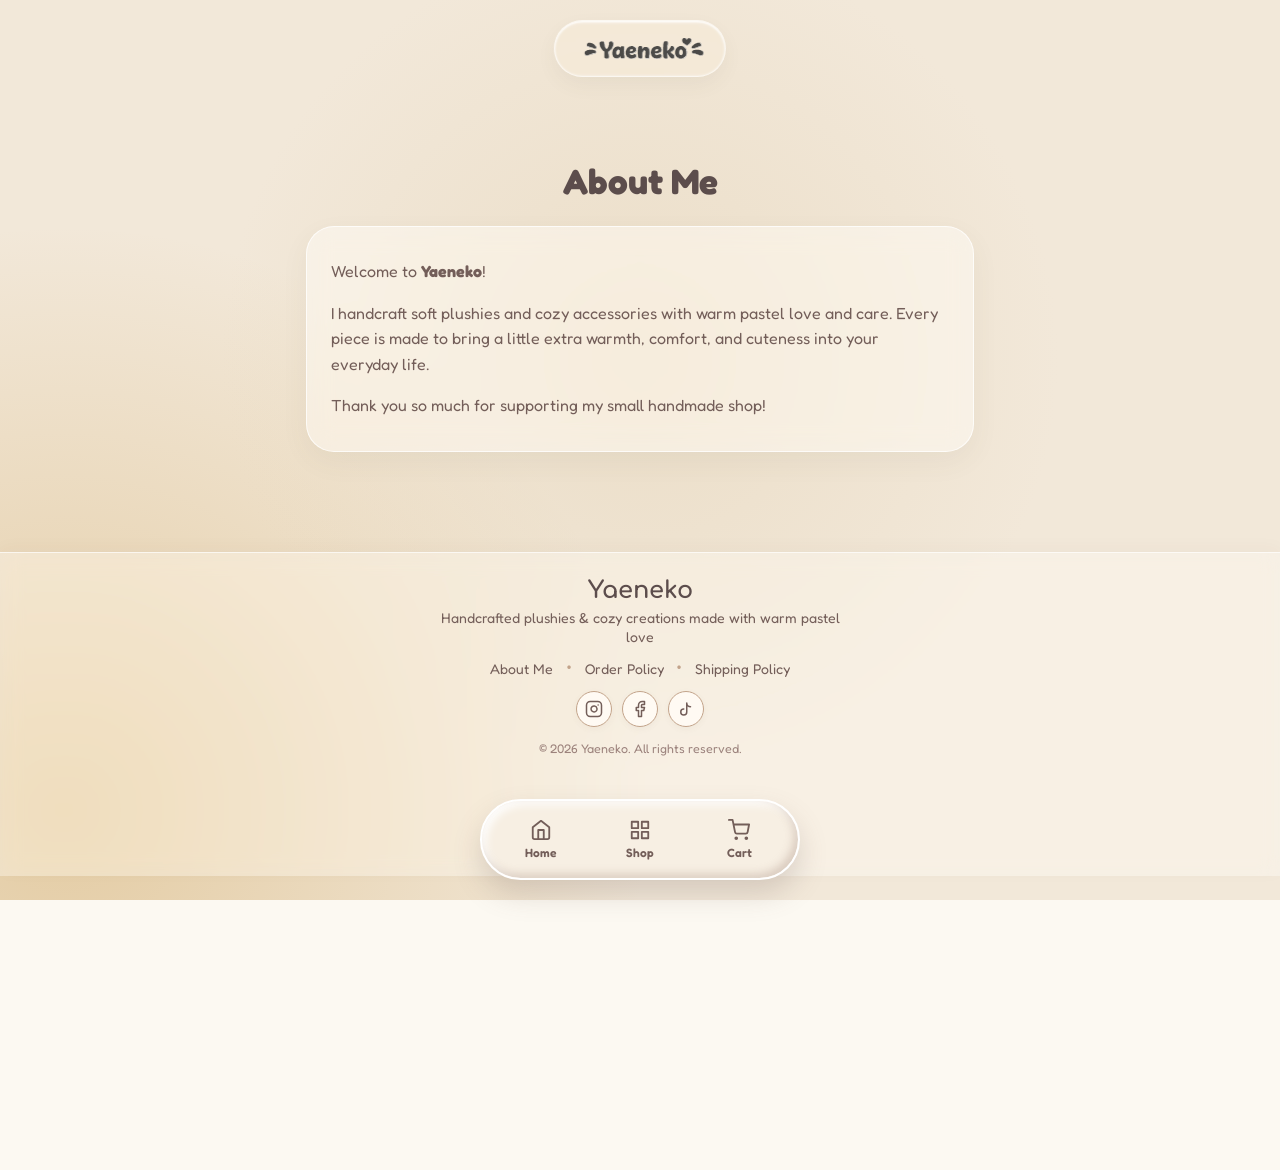
==== about.html @ db69a59c "Add files via upload" ====
<!DOCTYPE html>
<html lang="en">
<head>
    <meta charset="UTF-8">
    <meta name="viewport" content="width=device-width, initial-scale=1.0">
    <title>About Me — Yaeneko</title>

    <link rel="preconnect" href="https://fonts.googleapis.com">
    <link rel="preconnect" href="https://fonts.gstatic.com" crossorigin>
    <link href="https://fonts.googleapis.com/css2?family=Comfortaa:wght@300..700&family=Fredoka:wght@400;600;700&display=swap" rel="stylesheet">
    
    <link rel="stylesheet" href="style.css">
    <script src="script.js" defer></script>

    <style>
        .page-container {
            max-width: 700px;
            margin: 80px auto 0 auto;
            padding: 20px 16px 60px 16px;
        }

        .page-title {
            font-family: 'Fredoka', 'Comfortaa', cursive, sans-serif;
            font-size: 2.2rem;
            color: #5c4d4c;
            text-align: center;
            margin-bottom: 24px;
        }

        .page-card {
            background: rgba(255, 255, 255, 0.45);
            backdrop-filter: blur(12px) saturate(130%);
            -webkit-backdrop-filter: blur(12px) saturate(130%);
            border: 1.5px solid rgba(255, 255, 255, 0.75);
            border-radius: 28px;
            padding: 32px 24px;
            box-shadow: 0 10px 28px rgba(92, 77, 76, 0.06);
            line-height: 1.6;
        }

        .page-card p {
            font-family: 'Fredoka', cursive, sans-serif;
            font-size: 1rem;
            color: #735e59;
            margin-bottom: 16px;
        }

        .page-card p:last-child {
            margin-bottom: 0;
        }
    </style>
</head>
<body>

    <div class="page-bg"></div>

<header class="shop-header">
    <a href="index.html" class="logo-link">
        <img src="name.svg" alt="Yaeneko Logo" class="logo-img">
    </a>
</header>
    <main class="page-container">
        <h1 class="page-title">About Me </h1>
        <div class="page-card">
            <p>Welcome to <strong>Yaeneko</strong>!</p>
            <p>I handcraft soft plushies and cozy accessories with warm pastel love and care. Every piece is made to bring a little extra warmth, comfort, and cuteness into your everyday life.</p>
            <p>Thank you so much for supporting my small handmade shop!</p>
        </div>
    </main>

    <footer class="site-footer">
        <div class="footer-content">
            <h2 class="footer-logo">Yaeneko</h2>
            <p class="footer-bio">Handcrafted plushies & cozy creations made with warm pastel love </p>
            <nav class="footer-links-row" aria-label="Footer Navigation">
                <a href="about.html" class="footer-link">About Me</a>
                <span class="footer-dot">•</span>
                <a href="policies.html#order-policy" class="footer-link">Order Policy</a>
                <span class="footer-dot">•</span>
                <a href="policies.html#shipping-policy" class="footer-link">Shipping Policy</a>
            </nav>
            <div class="footer-socials-row">
                <a href="https://www.instagram.com/yaeneko.bd?utm_source=ig_web_button_share_sheet&igsh=ZDNlZDc0MzIxNw==" target="_blank" rel="noopener noreferrer" class="social-btn" aria-label="Instagram">
                    <svg width="18" height="18" viewBox="0 0 24 24" fill="none" stroke="currentColor" stroke-width="2" stroke-linecap="round" stroke-linejoin="round"><rect x="2" y="2" width="20" height="20" rx="5" ry="5"></rect><path d="M16 11.37A4 4 0 1 1 12.63 8 4 4 0 0 1 16 11.37z"></path><line x1="17.5" y1="6.5" x2="17.51" y2="6.5"></line></svg>
                </a>
                <a href="https://www.facebook.com/people/Yaenekobd/61579429420812/" target="_blank" rel="noopener noreferrer" class="social-btn" aria-label="Facebook">
                    <svg width="18" height="18" viewBox="0 0 24 24" fill="none" stroke="currentColor" stroke-width="2" stroke-linecap="round" stroke-linejoin="round"><path d="M18 2h-3a5 5 0 0 0-5 5v3H7v4h3v8h4v-8h3l1-4h-4V7a1 1 0 0 1 1-1h3z"></path></svg>
                </a>
                <a href="https://www.tiktok.com/@yaeneko.bd" target="_blank" rel="noopener noreferrer" class="social-btn" aria-label="TikTok">
                    <svg width="18" height="18" viewBox="0 0 24 24" fill="none" stroke="currentColor" stroke-width="2" stroke-linecap="round" stroke-linejoin="round"><path d="M9 12a4 4 0 1 0 4 4V4a5 5 0 0 0 5 5"></path></svg>
                </a>
            </div>
            <p class="footer-copyright">© 2026 Yaeneko. All rights reserved.</p>
        </div>
    </footer>

    <nav class="floating-nav" aria-label="Main Navigation">
        <a href="index.html" class="nav-item">
            <svg viewBox="0 0 24 24" fill="none" stroke="currentColor" stroke-width="2" stroke-linecap="round" stroke-linejoin="round"><path d="M3 9l9-7 9 7v11a2 2 0 0 1-2 2H5a2 2 0 0 1-2-2z"/><polyline points="9 22 9 12 15 12 15 22"/></svg>
            <span>Home</span>
        </a>
        <a href="shop.html" class="nav-item">
            <svg viewBox="0 0 24 24" fill="none" stroke="currentColor" stroke-width="2" stroke-linecap="round" stroke-linejoin="round"><rect x="3" y="3" width="7" height="7"/><rect x="14" y="3" width="7" height="7"/><rect x="14" y="14" width="7" height="7"/><rect x="3" y="14" width="7" height="7"/></svg>
            <span>Shop</span>
        </a>
        <a href="cart.html" class="nav-item">
            <svg viewBox="0 0 24 24" fill="none" stroke="currentColor" stroke-width="2" stroke-linecap="round" stroke-linejoin="round"><circle cx="9" cy="21" r="1"/><circle cx="20" cy="21" r="1"/><path d="M1 1h4l2.68 13.39a2 2 0 0 0 2 1.61h9.72a2 2 0 0 0 2-1.61L23 6H6"/></svg>
            <span>Cart</span>
        </a>
    </nav>

</body>
</html>
---- style.css ----
/* Base Reset & Variables */
* {
    margin: 0;
    padding: 0;
    box-sizing: border-box;
}

:root {
    --accent-brown: #5c4d4c;  
}

html, body {
    width: 100%;
    max-width: 100%;
    overflow-x: hidden; /* Clips horizontal overflow permanently */
      
}

body {
    background-color: #fcf9f2;
    color: var(--accent-brown);
    font-family: system-ui, -apple-system, BlinkMacSystemFont, 'Segoe UI', Roboto, Helvetica, Arial, sans-serif;
    overflow: hidden; 
    -webkit-font-smoothing: antialiased;
    width: 100%;
	max-width: 100%;
    min-height: 130vh;
	
	overflow-x: hidden;
	overflow-y: auto;
}

.page-bg {
    position: fixed;
    inset: 0;
    background-color: #F2E8D9;
    background-image:
        radial-gradient(circle at 50% 40%, rgba(232, 217, 192, 0.7) 0%, transparent 50%),
        radial-gradient(circle at 5% 90%, rgba(201, 151, 63, 0.35) 0%, transparent 40%);
    background-repeat: no-repeat;
    background-size: cover;
    
    z-index: -1;
}
/* Header Styling */
.shop-header {
    display: flex;
    flex-direction: column;
    justify-content: center;
    align-items: center;
    gap: 20px;              /* Space between logo and button */
    padding: 30px 20px;
    background: transparent;
    position: relative;
    z-index: auto;
}

.logo-link {
    position: fixed;
    top: 20px;
    left: 50%;
    transform: translateX(-50%);
    z-index: 10000;
    
    display: inline-flex;
    align-items: center;
    justify-content: center;
    
    padding: 5px 12px;
    border-radius: 30px;
    
    /* Kept your existing frosted glass backdrop */
    background: rgba(255, 255, 255, 0.15); 
    backdrop-filter: blur(2px) saturate(120%);          
    -webkit-backdrop-filter: blur(2px) saturate(120%);
    border: 1.5px solid rgba(255, 255, 255, 0.65);
    
    box-shadow: 
        0 8px 20px rgba(92, 77, 76, 0.06),   
        inset 0 1.5px 2px rgba(255, 255, 255, 0.9),
        inset 0 -1px 2px rgba(255, 255, 255, 0.3);
}

/* Controls the sizing of your PNG logo */
.logo-img {
    height: 45px; /* Adjust this value up/down depending on your PNG size */
    width: auto;
    display: block;
    object-fit: contain;
	
	image-rendering: auto; /* Lets the browser use high-quality bilinear/bicubic scaling */
    -webkit-font-smoothing: antialiased; /* Keeps curves smooth */
}

.explore-btn {
	margin-top: 70px;
    display: flex;
    align-items: center;
    justify-content: center;
    gap: 12px;
    width: 100%;
    max-width: 480px;      /* Sleek, elongated look */
    padding: 14px 30px;
    
    font-family: inherit;
    font-size: 1rem;
    font-weight: 500;
    text-decoration: none; /* Removes the default link underline */
    
    /* Filled theme coloring */
    background-color: #ab9685;
    color: #fcf9f2;        /* Cream white text color matching the body background */
    
    border: 3px solid #735e59;
    border-radius: 30px;   /* Fully rounded pill shape */
    cursor: pointer;
    box-shadow: 0 8px 20px rgba(92, 77, 76, 0.2);
    transition: all 0.3s ease;
}

.explore-btn:hover {
    background-color: #443736;
    border-color: #ab9685;
    box-shadow: 0 12px 24px rgba(92, 77, 76, 0.3);
    transform: translateY(-2px);
}


.explore-btn:hover svg {
    transform: translateX(4px);
}

.explore-btn svg {
    transition: transform 0.2s ease;
}

.explore-btn:active {
    transform: translateY(0);
}

.hero-text {
    position: absolute;
    top: 45%;                  /* Vertically centers it relative to the wheel */
    left: 8%;                  /* Anchors it nicely on the left side */
    transform: translateY(-50%);
    max-width: 450px;
	text-align: left;
    z-index: 5;                /* Same level as the wheel */
    
    color: #4a443f;
	pointer-events: none;
}

.hero-text h1 {
    font-family: 'Fredoka','Comfortaa', cursive, sans-serif;
    font-size: 3rem;
    font-weight: 700;
    line-height: 1.15;
	letter-spacing: 0.5px;
    margin-bottom: 14px;
	color: #735e59;
}

.hero-text p {
	font-family: system-ui, -apple-system, sans-serif;
    font-size: 1.05rem;
	line-height: 1.5;
    opacity: 0.85;
}

/* Wheel Container Placement */
.wheel-container {
    position: absolute;
    top: 180px; 
    right: -170px; 
    width: 350px;
    height: 350px;
    z-index: 1;
    pointer-events: auto;
	transform: translateY(-50%);
}

/* The Wheel Track */
.wheel {
    width: 100%;
    height: 100%;
    border-radius: 50%;
    background-color: transparent;
    position: relative;
    will-change: transform;
}

/* Positioning wrapper: places each gondola around the wheel circle.
   This element spins WITH the wheel (that's what makes it orbit). */
.wheel-head-pos {
    position: absolute;
    width: 75px;
    height: 75px;
    top: calc(50% - 37.5px);
    left: calc(50% - 37.5px);
    transform: rotate(var(--angle)) translate(140px);
}

/* Content wrapper: counter-rotates by the exact opposite of the wheel's
   live rotation (plus its own placement angle), so the circle + label
   inside always stay upright, like a Ferris wheel gondola. */
.wheel-content {
    position: relative;
    display: block;
    width: 100%;
    height: 100%;
    transform: rotate(calc(-1 * (var(--angle) + var(--rotation, 0deg))));
    transition: transform 0.05s linear;
    text-decoration: none;
    -webkit-tap-highlight-color: transparent;
}

/* Thicker-looking glass profile */
.wheel-head {
    width: 75px;  
    height: 75px; 
    
    background: rgba(255, 255, 255, 0.55); 
    backdrop-filter: blur(1px) saturate(140%);          
    -webkit-backdrop-filter: blur(1px) saturate(140%);  
    
    border: 3px solid #c2b19c; 
    
    color: var(--accent-brown);
    border-radius: 50%;
    display: flex;
    align-items: center;
    justify-content: center;
    font-size: 1.2rem;
    font-weight: 600; 
    
    box-shadow: 
        0 15px 35px rgba(92, 77, 76, 0.12),   
        0 5px 15px rgba(0, 0, 0, 0.04),        
        inset 0 2px 4px rgba(255, 255, 255, 0.5); 
    
    transition: background-color 0.2s ease;
}

/* Spacing layout positions — each item's fixed angle around the wheel */
.head-1 { --angle: 0deg; }
.head-2 { --angle: 45deg; }
.head-3 { --angle: 90deg; }
.head-4 { --angle: 135deg; }
.head-5 { --angle: 180deg; }
.head-6 { --angle: 225deg; }
.head-7 { --angle: 270deg; }
.head-8 { --angle: 315deg; }
  
/* Makes the image completely fill the entire glass circle */
.wheel-head img {
    width: 100%;
    height: 100%;
    object-fit: cover;     
    border-radius: 50%;    
    display: block;
    pointer-events: none;  
}
/* Cart Button Base Layout */
/* Cart Button - same style as first page */
.cart-btn {
    position: relative;
    display: flex;
    align-items: center;
    justify-content: center;

    width: 48px;
    height: 48px;

    color: #735e59;
    background: none;
    border: none;
    text-decoration: none;
    cursor: pointer;

    transition: all 0.3s cubic-bezier(0.25, 1, 0.5, 1);
}

.cart-btn:hover {
    color: #ab9685;
    transform: scale(1.15);
}

.cart-btn svg {
    width: 28px;
    height: 28px;
	filter: drop-shadow(0 0 0.3px currentColor);
}

/* Quantity Counter Badge resting over the logo */
.cart-count {
    position: absolute;
    top: -4px;
    right: -4px;

    background: #7a5c42;
    color: white;

    font-size: 0.65rem;
    font-weight: 700;

    width: 18px;
    height: 18px;
    border-radius: 50%;

    display: none;
    align-items: center;
    justify-content: center;

    border: 2px solid #fcf9f2;
}

.wheel-label {
    position: absolute;
    
    /* Pushes text completely below the 75px circle boundary */
    top: 75px; 
    
    /* Centers the text horizontally relative to the circle */
    left: 50%;
    transform: translateX(-50%);
    
    /* Typography & Styling */
    font-size: 0.8rem;
    font-weight: 600;
    color: var(--accent-brown);
    white-space: nowrap;  /* Keeps the name on one single line */
    
    /* Layout Safety */
    pointer-events: none; /* Prevents text selection from breaking dragging */
    text-align: center;
}

/* Glass Plate Container for Instagram and Cart Buttons */
.header-actions {
    display: inline-flex;
    align-items: center;
    justify-content: center;
    gap: 4px; /* Spacing between the buttons inside the plate */
    padding: 4px 8px; /* Padding inside the glass plate */

    /* Clear Glassmorphism Styling */
    background: rgba(255, 255, 255, 0.15);
    backdrop-filter: blur(2px) saturate(120%);
    -webkit-backdrop-filter: blur(2px) saturate(120%);

    /* Plate Borders & Radius matching the logo */
    border-radius: 30px;
    border: 1.5px solid rgba(255, 255, 255, 0.65);

    /* Subtle Light Edge Reflection */
    box-shadow: 
        0 8px 20px rgba(92, 77, 76, 0.06),   
        inset 0 1.5px 2px rgba(255, 255, 255, 0.9),
        inset 0 -1px 2px rgba(255, 255, 255, 0.3);
}

/* ===============================
   MOBILE RESPONSIVE OVERRIDES
   ===============================*/
  @media (max-width: 600px) {

    /* 1. Header & Typography Adjustments */
    .shop-header {
        padding: 15px 15px;
        gap: 12px;
    }

.   logo-img {
        height: 37px; /* Slightly smaller for mobile screens */
    }

    .explore-btn {
        max-width: 300px;
        padding: 10px 20px;
        font-size: 0.88rem;
    }

   
    .wheel-container {
        position: absolute;
        top: 110px; 
        right: -170px;          /* Exactly half of 340px width */
        width: 340px;
        height: 340px;
        z-index: 5;
        pointer-events: auto;
        touch-action: none;
        transform: translateY(-50%);
    }


    .wheel-head-pos {
        width: clamp(56px, 18vw, 70px);
        height: clamp(56px, 18vw, 70px);
        top: calc(50% - clamp(28px, 9vw, 35px));
        left: calc(50% - clamp(28px, 9vw, 35px));
        /* Orbit radius of 125px places 3 heads fully in view & 2 peeking */
        transform: rotate(var(--angle)) translate(clamp(95px, 30vw, 125px)); 
    }

    .wheel-head {
        width: clamp(56px, 18vw, 70px);
        height: clamp(56px, 18vw, 70px);
        border-width: 2.5px;
        box-shadow: 0 8px 20px rgba(92, 77, 76, 0.15);
    }

    .wheel-label {
        top: clamp(58px, 19vw, 73px);              /* Just below the 70px circle */
        font-size: clamp(0.65rem, 2.2vw, 0.75rem);
        color: #5c4d4c;
        text-shadow: 0 1px 2px rgba(255, 255, 255, 0.8); /* Helps readability */
    }
	
	
	.header-actions {
        padding: 2px 6px;
        gap: 2px;
    }
	
	.hero-section {
    position: relative; /* This acts as an anchor for the wheel */
    width: 100%;
    min-height: 380px;
    }

    .hero-text {
        position: relative;
        top: 2%;
        left: 0;
        transform: none;
        text-align: left;
        padding: 0 24px;
        margin-top: 15px;
		max-width: 100%;
    }

    .hero-text h1 {
        font-size: 2.8rem;
    }
	
    .hero-text p {
        font-size: 0.9rem;
    }
	
	
    .section-title {
		
        transform: translateY(-55px);
        font-size: 1.3rem;
		color: #4a443f;
    }
	
	.stack-container {
        position: relative;
		width: 100%;
		z-index: 10;
		transform: translateY(-130px);
    }
    .stack-card {
        width: 120px;
		border-width: 2.5px;
		border-radius: 22px;
    }
    .stack-card.slot-mid-left { transform: translateX(-65px) scale(0.85); }
    .stack-card.slot-mid-right { transform: translateX(65px) scale(0.85); }
    .stack-card.slot-far-left { transform: translateX(-120px) scale(0.7); }
    .stack-card.slot-far-right { transform: translateX(120px) scale(0.7); }


  }

@media (max-width: 380px) {
    .logo {
        font-size: 1.8rem;
    }

    .explore-btn {
        max-width: 270px;
        padding: 9px 16px;
        font-size: 0.8rem;
    }

    .shop-header {
        padding: 12px 12px;
        gap: 10px;
    }
} 
   
    .header-actions {
    display: flex;
    align-items: center;
    justify-content: center;
    gap: 6px; /* Adjust spacing between Instagram and Cart buttons */
}  
   
   
   
   .section-title {
   
    font-family: 'Fredoka', 'Comfortaa', cursive, sans-serif;
    
    /* Medium, fluid size */
    font-size: 1.3rem;
    font-weight: 600;
    color: #4a443f; 
    text-align: center;
    width: 100%;
    letter-spacing: 0.5px;
    opacity: 0.9;
	margin-top: 15vh; 
    margin-bottom: 20px;
    width: 100%;
    padding: 0 16px;
    box-sizing: border-box;
}



.stack-container {
    position: relative;
    width: 100%;
    max-width: 800px;
    height: 380px;
    margin: 40px auto 60px auto;
    display: flex;
    justify-content: center;
    align-items: center;
    perspective: 1000px;
    touch-action: pan-y;
    z-index: 10;
	overflow: hidden;
}

/* Individual Vertical Card Base */
.stack-card {
    position: absolute;
    width: 170px;
    aspect-ratio: 3 / 4;
    border-radius: 28px;
    border: 3.5px solid #fff5ea;
    overflow: hidden;
    background: #fff;
    box-shadow: 
        0 0 0 2px #c9b5a1,                        
        0 12px 24px -4px rgba(115, 94, 89, 0.25), 
        inset 0 0 0 1.5px rgba(255, 255, 255, 0.8);
    transition: transform 0.4s ease, filter 0.4s ease, opacity 0.4s ease, z-index 0.4s ease;
    cursor: pointer;
    user-select: none;
    -webkit-user-drag: none;
	touch-action: pan-y;
}

.stack-card img {
    width: 100%;
    height: 100%;
    object-fit: cover;
    pointer-events: none;
}

/* --- THE 5 STACK SLOTS --- */

/* 1. Center Image (Front) */
.stack-card.slot-center {
    z-index: 5;
    transform: translateX(0) scale(1.1);
    filter: none;
    opacity: 1;
}

/* 2. Middle-Left (Behind center) */
.stack-card.slot-mid-left {
    z-index: 3;
    transform: translateX(-110px) scale(0.9);
    filter: none; 
    opacity: 0.95;
}

/* 3. Middle-Right (Behind center) */
.stack-card.slot-mid-right {
    z-index: 3;
    transform: translateX(110px) scale(0.9);
    filter: none;
    opacity: 0.95;
}

/* 4. Far-Left (Furthest back) */
.stack-card.slot-far-left {
    z-index: 1;
    transform: translateX(-200px) scale(0.75);
    filter: none; 
    opacity: 0.95;
}

/* 5. Far-Right (Furthest back) */
.stack-card.slot-far-right {
    z-index: 1;
    transform: translateX(200px) scale(0.75);
    filter: none;
    opacity: 0.95;
}

/* Pop-up Overlay Background */
.image-modal {
    display: flex;
    position: fixed;
    inset: 0;
    width: 100vw;
    height: 100vh;
    z-index: 2000;
    align-items: center;
    justify-content: center;
    padding: 20px;
    
    /* Warm dark tint + high blur */
    background: rgba(40, 32, 28, 0.45);
    backdrop-filter: blur(12px) saturate(130%);
    -webkit-backdrop-filter: blur(12px) saturate(130%);
    
    /* Smooth fade in/out instead of instant display */
    opacity: 0;
    visibility: hidden;
    pointer-events: none;
    transition: opacity 0.4s cubic-bezier(0.16, 1, 0.3, 1), visibility 0.4s ease;
}

.image-modal.active {
    opacity: 1;
    visibility: visible;
    pointer-events: auto;
}

/* The Pop-up Image */
.modal-content {
    max-width: 85%;
    max-height: 80vh;
	height: auto;
	margin: auto;
    border-radius: 20px;
    box-shadow: 0 25px 50px rgba(0, 0, 0, 0.6);
    border: 2px solid rgba(255, 255, 255, 0.3);
    object-fit: contain;
    animation: slideToCenter 0.45s cubic-bezier(0.2, 0.8, 0.2, 1) forwards;
}

.modal-card {
    position: relative;
    display: flex;
    flex-direction: column;
    align-items: center;
    padding: 24px;
    max-width: 90%;
    width: 360px;
    
    /* Claymorphism container */
    background: #fcf9f2;
    border-radius: 30px;
    box-shadow: 
        12px 12px 24px rgba(139, 111, 92, 0.25),
        -12px -12px 24px rgba(255, 255, 255, 0.9);
    animation: slideToCenter 0.35s ease-out forwards;
}

.modal-wrapper {
    position: relative;
    display: flex;
    flex-direction: column;
    align-items: center;
    width: 100%;
    max-width: 360px;
    padding: 20px;
    
    /* Organic cozy card styling */
    background: linear-gradient(145deg, #fefcf7, #f6f0e4);
    border-radius: 32px;
    border: 1.5px solid rgba(255, 255, 255, 0.8);
    box-shadow: 0 20px 40px -10px rgba(60, 45, 35, 0.3);
    
    /* Soft physics spring animation */
    transform: scale(0.82) translateY(30px);
    transition: transform 0.5s cubic-bezier(0.34, 1.56, 0.64, 1);
}

.image-modal.active .modal-wrapper {
    transform: scale(1) translateY(0);
	
}

/* Close Button (X) */
.modal-close {
    position: absolute;
    top: 16px;
    right: 16px;
    width: 36px;
    height: 36px;
    border-radius: 50%;
    
    /* Subtle Frosted Glass Effect */
    background: rgba(255, 255, 255, 0.45);
    backdrop-filter: blur(8px);
    -webkit-backdrop-filter: blur(8px);
    border: 1.5px solid rgba(255, 255, 255, 0.8);
    
    /* Text / Icon alignment */
    color: #5c4d4c;
    display: flex;
    align-items: center;
    justify-content: center;
    font-family: Arial, sans-serif;
    font-size: 20px;
    font-weight: 300;
    line-height: 1;
    cursor: pointer;
    z-index: 20;
    
    /* Soft elevation shadow */
    box-shadow: 0 4px 12px rgba(92, 77, 76, 0.12);
    transition: all 0.25s cubic-bezier(0.25, 1, 0.5, 1);
}


.modal-close:hover {
    background: rgba(255, 255, 255, 0.85);
    color: #2c2625;
    transform: scale(1.1) rotate(90deg);
    box-shadow: 0 6px 16px rgba(92, 77, 76, 0.2);
}

.modal-close:active {
    transform: scale(0.95);
}

/* Clean Minimalist White Product Title */
.modal-title {
    font-family: 'Fredoka', 'Comfortaa', cursive, sans-serif;
    color: #5c4d4c;
    font-size: 1.15rem;
    font-weight: 600;
    letter-spacing: 0.3px;
    margin-top: 16px;
    margin-bottom: 8px;
    text-align: center;
    padding: 8px 18px;
    
    /* Soft Claymorphism Pill Style */
    background: #fcf9f2;
    border-radius: 20px;
    box-shadow: 
        0 4px 8px rgba(0, 0, 0, 0.12),
        inset 1.5px 1.5px 2px #ffffff,
        inset -1.5px -1.5px 2px rgba(139, 111, 92, 0.15);
		
    -webkit-font-smoothing: antialiased;
    -moz-osx-font-smoothing: grayscale;
    transform: translateZ(0);
}

/* Clean Minimalist White Product Price */
.modal-price {
    font-family: inherit;
    color: #735e59;
    font-size: 1rem;
    font-weight: 700;
    letter-spacing: 0.2px;
    margin-bottom: 18px;
    text-align: center;
    padding: 6px 14px;
    
    /* Clay Pill Tag Style */
    background: #e6ded3;
    border-radius: 16px;
    box-shadow: 
        0 3px 6px rgba(0, 0, 0, 0.1),
        inset 1px 1px 2px #ffffff,
        inset -1px -1px 2px rgba(92, 77, 76, 0.15);
		
	-webkit-font-smoothing: antialiased;
    -moz-osx-font-smoothing: grayscale;
     transform: translateZ(0);	
}

.modal-actions {
    display: flex;
    gap: 12px;
    width: 100%;
    max-width: 300px;
}

.clay-btn {
    flex: 1;
    padding: 11px 16px;
    font-family: inherit;
    font-size: 0.9rem;
    font-weight: 600;
    border: none;
    border-radius: 18px;
    cursor: pointer;
    transition: transform 0.15s ease;
}

.btn-cart {
    background: #e6ded3;
    color: #5c4d4c;
    box-shadow: 
        3px 4px 10px rgba(0, 0, 0, 0.35),
        inset 1px 1px 2px rgba(255, 255, 255, 0.2);
}

.btn-buy {
    background: #ab9685;
    color: #ffffff;
    box-shadow: 
        3px 4px 10px rgba(0, 0, 0, 0.35),
        inset 1px 1px 2px rgba(255, 255, 255, 0.2);
}

.clay-btn:active {
    transform: scale(0.96);
    box-shadow: 
        inset 3px 3px 6px rgba(0, 0, 0, 0.15),
        inset -3px -3px 6px rgba(255, 255, 255, 0.5);
}
/* Smooth Zoom-In Animation */
@keyframes slideToCenter {
    0% {
        opacity: 0;
        transform: translateY(120px) scale(0.8);
    }
    100% {
        opacity: 1;
        transform: translateY(0) scale(1);
    }
}

/* 2. SCATTER / FALL DOWN EFFECT FOR THE BACKGROUND CARDS */
.stack-container.modal-active .stack-card {
    transition: transform 0.6s cubic-bezier(0.16, 1, 0.3, 1), opacity 0.4s ease;
    opacity: 0 !important;
}

/* Send left cards sliding out to the left */
.stack-container.modal-active .slot-far-left,
.stack-container.modal-active .slot-mid-left {
    transform: translateX(-160px) translateY(50px) rotate(-8deg) scale(0.7) !important;
}

/* Send right cards sliding out to the right */
.stack-container.modal-active .slot-mid-right,
.stack-container.modal-active .slot-far-right {
    transform: translateX(160px) translateY(50px) rotate(8deg) scale(0.7) !important;
}

/* Drop the center card downward */
.stack-container.modal-active .slot-center {
    transform: translateY(80px) scale(0.6) !important;
}




/* =========================================================================
   CUSTOM ORDER BUTTON & MODAL
   ========================================================================= */

/* Trigger Button Layout */
.custom-order-wrapper {
    display: flex;
    justify-content: center;
    width: 100%;
    padding: 0 20px;
    margin: 10px auto 40px auto;
    position: relative;
    z-index: 10;
}

.custom-order-btn {
    display: flex;
    flex-direction: column;
    align-items: center;
    justify-content: center;
    gap: 4px;
    width: 100%;
    max-width: 440px;
    padding: 14px 24px;
    
    /* Matte terracotta/clay base color */
    background: #e6ded3; 
    border: none;
    border-radius: 30px;
    cursor: pointer;
    
    /* Claymorphism: Dark outer drop shadow + Warm inner depth (no bright white glow) */
    box-shadow: 
        6px 6px 14px rgba(92, 77, 76, 0.25),            /* Soft outer drop shadow */
        inset 2.5px 2.5px 4px rgba(255, 255, 255, 0.45), /* Top-left light edge */
        inset -3px -3px 6px rgba(0, 0, 0, 0.18);
        
    transition: all 0.2s cubic-bezier(0.25, 1, 0.5, 1);
    -webkit-tap-highlight-color: transparent;
}

.custom-order-btn:hover {
    transform: translateY(-2px) scale(1.01);
    box-shadow: 
        8px 8px 20px rgba(139, 111, 92, 0.25),
        -8px -8px 20px rgba(255, 255, 255, 0.9),
        inset 1.5px 1.5px 2px #ffffff;
}

.custom-order-btn:active {
    transform: translateY(2px) scale(0.98);
    box-shadow: 
        inset 3px 3px 6px rgba(0, 0, 0, 0.25),
        inset -2px -2px 4px rgba(255, 255, 255, 0.5);
}

.custom-title {
    font-family: 'Fredoka', 'Comfortaa', cursive, sans-serif;
    font-size: 1.1rem;
    font-weight: 600;
    color: #5c4d4c;
}

.custom-subtitle {
    font-family: system-ui, -apple-system, sans-serif;
    font-size: 0.82rem;
    color: #735e59;
    opacity: 0.85;
}

/* Modal Overlay Base */
.custom-modal {
    position: fixed;
    inset: 0;
    z-index: 2100;
    display: flex;
    align-items: center;
    justify-content: center;
    padding: 20px;
    background: rgba(40, 32, 28, 0.45);
    backdrop-filter: blur(10px) saturate(120%);
    -webkit-backdrop-filter: blur(10px) saturate(120%);
    
    opacity: 0;
    visibility: hidden;
    pointer-events: none;
    transition: opacity 0.3s ease, visibility 0.3s ease;
}

.custom-modal.active {
    opacity: 1;
    visibility: visible;
    pointer-events: auto;
}

/* Modal Popup Card */
.custom-modal-card {
    position: relative;
    display: flex;
    flex-direction: column;
    align-items: center;
    width: 100%;
    max-width: 360px;
    padding: 28px 24px 24px 24px;
    
    /* Solid, warm clay tone instead of gradient */
    background: #f2ebd9; 
    border-radius: 32px;
    border: 2px solid #735e59;
    
    /* Soft matte clay depth */
    box-shadow: 
        8px 12px 24px rgba(60, 45, 35, 0.2),
        inset 2px 2px 5px rgba(255, 255, 255, 0.7),
        inset -4px -4px 8px rgba(139, 111, 92, 0.15);
    
    transform: scale(0.85) translateY(20px);
    transition: transform 0.35s cubic-bezier(0.34, 1.56, 0.64, 1);
}

.custom-modal.active .custom-modal-card {
    transform: scale(1) translateY(0);
}

.custom-modal-close {
    position: absolute;
    top: 14px;
    right: 14px;
    width: 32px;
    height: 32px;
    border-radius: 50%;
    background: rgba(255, 255, 255, 0.5);
    border: 1px solid rgba(255, 255, 255, 0.8);
    color: #5c4d4c;
    font-size: 18px;
    cursor: pointer;
    display: flex;
    align-items: center;
    justify-content: center;
    transition: all 0.2s ease;
}

.custom-modal-close:hover {
    background: #ffffff;
    transform: scale(1.08);
}

.custom-modal-heading {
    font-family: 'Fredoka', 'Comfortaa', cursive, sans-serif;
    font-size: 1.25rem;
    font-weight: 600;
    color: #5c4d4c;
    text-align: center;
    margin-bottom: 8px;
}

.custom-modal-text {
    font-family: system-ui, -apple-system, sans-serif;
    font-size: 0.88rem;
    line-height: 1.45;
    color: #735e59;
    text-align: center;
    margin-bottom: 20px;
}

.custom-modal-btn {
    display: inline-flex;
    align-items: center;
    justify-content: center;
    width: 100%;
    padding: 12px 20px;
    
    font-family: 'Fredoka', 'Comfortaa', cursive, sans-serif;
    font-size: 0.95rem;
    font-weight: 600;
    color: #ffffff;
    text-decoration: none;
    background: #ab9685;
    border-radius: 20px;
    box-shadow: 0 4px 12px rgba(92, 77, 76, 0.2);
    transition: all 0.2s ease;
}

.custom-modal-btn:hover {
    background: #443736;
    transform: translateY(-1px);
}

/* Mobile Alignment Adjustments */
@media (max-width: 600px) {
    .custom-order-wrapper {
        margin-top: -200px;
    }
    
    .custom-title {
        font-size: 0.98rem;
    }
    
    .custom-subtitle {
        font-size: 0.75rem;
    }
}


/* =========================================================================
   FLOATING REAL CLAY NAVIGATION BAR
   ========================================================================= */
.floating-nav {
    position: fixed;
    /* Adjust this distance from the bottom as needed */
    bottom: calc(20px + env(safe-area-inset-bottom)); 
    left: 50%;
    transform: translateX(-50%);
    
    display: flex;
    align-items: center;
    justify-content: space-around;
    gap: 10px;
    
    width: calc(100% - 48px);
    max-width: 320px;
    padding: 10px 14px;
    
    /* Clay Material Styling */
    background: #f7efe3; /* Soft cream ceramic base */
    border-radius: 50px; /* Smooth rounded clay pill */
    border: 2px solid #ffffff;
    
    /* 3D Clay Elevation: Soft outer drop shadow + Dual inner shadows for 3D puff volume */
    box-shadow: 
        0 14px 28px rgba(115, 94, 89, 0.22),           /* Soft floor elevation shadow */
        inset -4px -4px 8px rgba(184, 161, 149, 0.45),  /* Inner shadow bottom-right for depth */
        inset 4px 4px 8px rgba(255, 255, 255, 0.95);    /* Inner top-left highlight for bulbous volume */
        
    z-index: 500;
}

/* Clay Navigation Items */
.floating-nav .nav-item {
    display: flex;
    flex-direction: column;
    align-items: center;
    justify-content: center;
    gap: 4px;
    
    flex: 1;
    padding: 8px 0;
    text-decoration: none;
    color: #735e59;
    font-family: 'Fredoka', 'Comfortaa', cursive, sans-serif; /* Matching your site fonts */
    font-size: 0.75rem;
    font-weight: 600;
    border-radius: 30px;
    
    transition: all 0.25s cubic-bezier(0.34, 1.56, 0.64, 1); /* Bouncy fluid transition */
    -webkit-tap-highlight-color: transparent;
}

.floating-nav .nav-item svg {
    width: 22px;
    height: 22px;
    transition: transform 0.25s ease;
}

/* Hover & Tap Animations */
.floating-nav .nav-item:hover {
    color: #5c4d4c;
    transform: translateY(-3px);
}

.floating-nav .nav-item:active {
    transform: scale(0.92);
}

/* Active Page Clay Button Highlight */
.floating-nav .nav-item.active {
    color: #5c4d4c;
    background: #f2e4d3; /* Slightly darker recessed clay color */
    
    /* Pressed inset clay effect */
    box-shadow: 
        inset 3px 3px 6px rgba(139, 111, 92, 0.35),
        inset -3px -3px 6px rgba(255, 255, 255, 0.9);
}

.floating-nav .nav-item.active svg {
    transform: scale(1.1);
}



/* =========================================================================
   COMPACT FULL-WIDTH FOOTER
   ========================================================================= */
.site-footer {
    width: 100%;
    margin-top: 40px;
    padding: 24px 16px calc(120px + env(safe-area-inset-bottom)) 16px; /* Extra clearance so the floating nav never covers the copyright line */
    background: rgba(255, 255, 255, 0.35);
    backdrop-filter: blur(10px) saturate(120%);
    -webkit-backdrop-filter: blur(10px) saturate(120%);
    border-top: 1.5px solid rgba(255, 255, 255, 0.65);
    box-shadow: 0 -4px 16px rgba(92, 77, 76, 0.03);
}

.footer-content {
    max-width: 800px;
    margin: 0 auto;
    display: flex;
    flex-direction: column;
    align-items: center;
    text-align: center;
}

.footer-logo {
    font-family: 'Comfortaa', cursive, sans-serif;
    font-size: 1.5rem; /* Slightly smaller logo */
    font-weight: 700;
    color: #5c4d4c;
    margin-bottom: 4px;
}

.footer-bio {
    font-family: 'Fredoka', 'Comfortaa', cursive, sans-serif;
    font-size: 0.88rem;
    color: #735e59;
    max-width: 420px;
    line-height: 1.35;
    margin-bottom: 14px;
}

/* Side-by-side Links */
.footer-links-row {
    display: flex;
    align-items: center;
    justify-content: center;
    flex-wrap: wrap;
    gap: 12px;
    margin-bottom: 14px;
}

.footer-link {
    font-family: 'Fredoka', cursive, sans-serif;
    font-size: 0.88rem;
    color: #735e59;
    text-decoration: none;
    transition: color 0.2s ease, transform 0.2s ease;
}

.footer-link:hover {
    color: #ab9685;
    transform: translateY(-1px);
}

.footer-dot {
    color: #c2a38a;
    font-size: 0.75rem;
}

/* Social Buttons Row */
.footer-socials-row {
    display: flex;
    align-items: center;
    justify-content: center;
    gap: 10px;
    margin-bottom: 14px;
}

.social-btn {
    display: inline-flex;
    align-items: center;
    justify-content: center;
    width: 36px;
    height: 36px;
    border-radius: 50%;
    background: #fffaf3;
    color: #735e59;
    border: 1.5px solid #c2a38a;
    box-shadow: 0 2px 6px rgba(115, 94, 89, 0.06);
    transition: all 0.25s ease;
    text-decoration: none;
}

.social-btn:hover {
    background: #ab9685;
    color: #fffaf3;
    border-color: #ab9685;
    transform: translateY(-2px);
}

/* Copyright Line */
.footer-copyright {
    font-family: 'Fredoka', cursive, sans-serif;
    font-size: 0.78rem;
    color: #8c706b;
    opacity: 0.85;
}
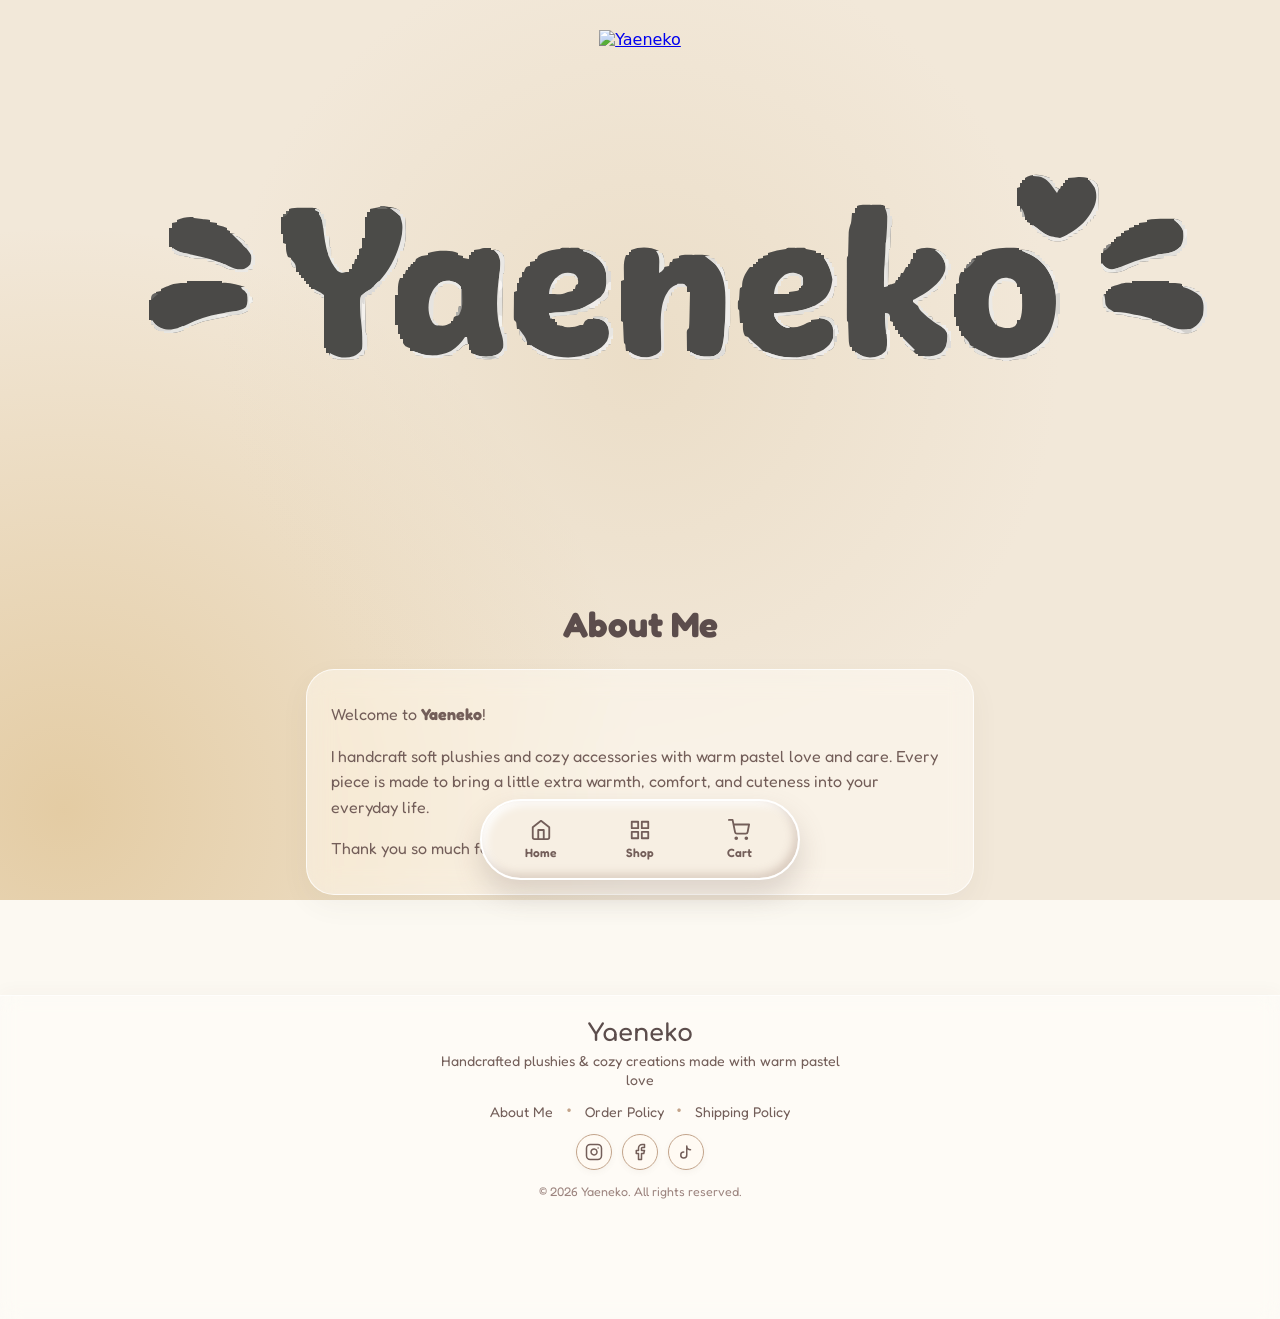
==== commit 857f7d31: "Update about.html" ====
--- a/about.html
+++ b/about.html
@@ -55,8 +55,12 @@
     <div class="page-bg"></div>
 
 <header class="shop-header">
-    <a href="index.html" class="logo-link">
-        <img src="name.svg" alt="Yaeneko Logo" class="logo-img">
+    <a href="index.html" class="round-logo-link" aria-label="Yaeneko Home">
+        <img src="kuromi logo.jpg" alt="Yaeneko" class="round-logo-img">
+    </a>
+
+    <a href="index.html" class="site-name-link" aria-label="Yaeneko Home">
+        <img src="name.svg" alt="Yaeneko" class="site-name-img">
     </a>
 </header>
     <main class="page-container">
@@ -110,4 +114,4 @@
     </nav>
 
 </body>
-</html>+</html>
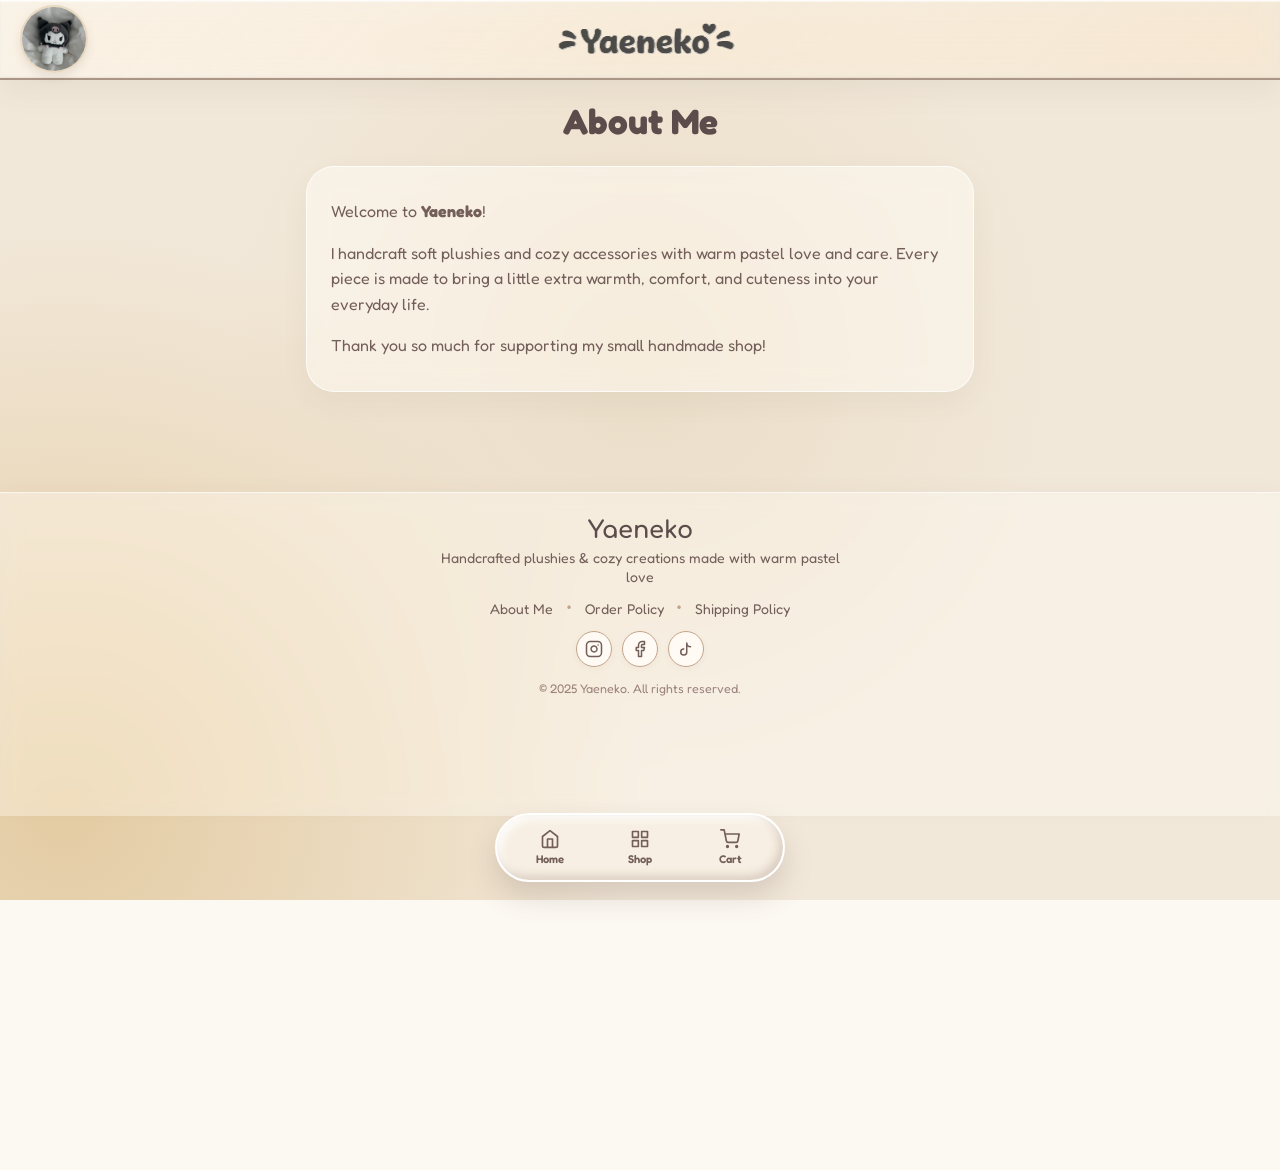
==== commit d7dea220: "Update about.html" ====
--- a/about.html
+++ b/about.html
@@ -94,7 +94,7 @@
                     <svg width="18" height="18" viewBox="0 0 24 24" fill="none" stroke="currentColor" stroke-width="2" stroke-linecap="round" stroke-linejoin="round"><path d="M9 12a4 4 0 1 0 4 4V4a5 5 0 0 0 5 5"></path></svg>
                 </a>
             </div>
-            <p class="footer-copyright">© 2026 Yaeneko. All rights reserved.</p>
+            <p class="footer-copyright">© 2025 Yaeneko. All rights reserved.</p>
         </div>
     </footer>
 
--- a/style.css
+++ b/style.css
@@ -20,14 +20,12 @@
     background-color: #fcf9f2;
     color: var(--accent-brown);
     font-family: system-ui, -apple-system, BlinkMacSystemFont, 'Segoe UI', Roboto, Helvetica, Arial, sans-serif;
-    overflow: hidden; 
     -webkit-font-smoothing: antialiased;
     width: 100%;
 	max-width: 100%;
     min-height: 130vh;
 	
 	overflow-x: hidden;
-	overflow-y: auto;
 }
 
 .page-bg {
@@ -45,55 +43,90 @@
 /* Header Styling */
 .shop-header {
     display: flex;
-    flex-direction: column;
-    justify-content: center;
-    align-items: center;
-    gap: 20px;              /* Space between logo and button */
-    padding: 30px 20px;
-    background: transparent;
-    position: relative;
-    z-index: auto;
-}
-
-.logo-link {
-    position: fixed;
-    top: 20px;
+    align-items: center;
+    justify-content: center;
+    gap: 16px;
+    padding: 20px 20px;
+
+    width: 100%;
+    background: linear-gradient(
+        135deg, 
+        rgba(255, 255, 255, 0.45) 0%, 
+        rgba(242, 232, 217, 0.25) 100%
+    );
+
+    /* 2. Frosted Liquid Blur */
+    backdrop-filter: blur(16px) saturate(160%);
+    -webkit-backdrop-filter: blur(16px) saturate(160%);
+
+    /* 3. Glass Rim / Border Effect */
+    border-bottom: 2.5px solid #ab9685;
+
+    /* 4. 3D Glass Surface Reflections (Top inner glow + Bottom soft shadow) */
+    box-shadow: 
+        0 8px 32px 0 rgba(92, 77, 76, 0.08),
+        inset 0 1.5px 1px 0 rgba(255, 255, 255, 0.9),
+        inset 0 -1px 2px 0 rgba(115, 94, 89, 0.1);
+    position: fixed !important;
+    top: auto !important;
+	left: 0 !important;
+    z-index: 1000 !important;
+    min-height: 80px;
+}
+
+/* Round logo, pinned to the left of the header */
+.round-logo-link {
+    position: absolute;
+    left: 20px;
+    top: 50%;
+    transform: translateY(-50%);
+
+    display: inline-flex;
+    align-items: center;
+    justify-content: center;
+}
+
+.round-logo-img {
+    width: 68px;
+    height: 68px;
+    border-radius: 50%;
+    object-fit: cover;
+    display: block;
+
+    border: 2px solid #e8d9c0;
+    box-shadow: 0 4px 10px rgba(92, 77, 76, 0.12);
+}
+
+/* Yaeneko wordmark, centered in the header regardless of the
+   width of the logo on the left / icons on the right */
+.site-name-link {
+    position: absolute;
     left: 50%;
-    transform: translateX(-50%);
-    z-index: 10000;
-    
+    top: 50%;
+    transform: translate(-50%, -50%);
+
     display: inline-flex;
     align-items: center;
     justify-content: center;
-    
-    padding: 5px 12px;
-    border-radius: 30px;
-    
-    /* Kept your existing frosted glass backdrop */
-    background: rgba(255, 255, 255, 0.15); 
-    backdrop-filter: blur(2px) saturate(120%);          
-    -webkit-backdrop-filter: blur(2px) saturate(120%);
-    border: 1.5px solid rgba(255, 255, 255, 0.65);
-    
-    box-shadow: 
-        0 8px 20px rgba(92, 77, 76, 0.06),   
-        inset 0 1.5px 2px rgba(255, 255, 255, 0.9),
-        inset 0 -1px 2px rgba(255, 255, 255, 0.3);
-}
-
-/* Controls the sizing of your PNG logo */
-.logo-img {
-    height: 45px; /* Adjust this value up/down depending on your PNG size */
+}
+
+.site-name-img {
+    height: 66px;
     width: auto;
     display: block;
     object-fit: contain;
+
+    image-rendering: -webkit-optimize-contrast;
+    image-rendering: crisp-edges;
 	
-	image-rendering: auto; /* Lets the browser use high-quality bilinear/bicubic scaling */
-    -webkit-font-smoothing: antialiased; /* Keeps curves smooth */
+	
+    transform: translateZ(0);
+    backface-visibility: hidden;
+    -webkit-backface-visibility: hidden;
 }
 
 .explore-btn {
-	margin-top: 70px;
+	margin: 26px auto 0;
     display: flex;
     align-items: center;
     justify-content: center;
@@ -116,6 +149,7 @@
     cursor: pointer;
     box-shadow: 0 8px 20px rgba(92, 77, 76, 0.2);
     transition: all 0.3s ease;
+	
 }
 
 .explore-btn:hover {
@@ -138,128 +172,137 @@
     transform: translateY(0);
 }
 
+.hero-section {
+    width: 100%;
+    display: flex;
+    justify-content: center; /* Horizontally centers the hero box */
+    align-items: center;     /* Vertically aligns content */
+    padding: 16px 20px 10px;
+    box-sizing: border-box;
+}
+
+@keyframes softFloat {
+    0%, 100% { transform: translateY(0); }
+    50% { transform: translateY(-6px); }
+}
 .hero-text {
-    position: absolute;
-    top: 45%;                  /* Vertically centers it relative to the wheel */
-    left: 8%;                  /* Anchors it nicely on the left side */
-    transform: translateY(-50%);
-    max-width: 450px;
-	text-align: left;
-    z-index: 5;                /* Same level as the wheel */
-    
+    width: 100%;
+    max-width: 320px;
+    margin: 0 auto !important;
+    text-align: center !important;
     color: #4a443f;
-	pointer-events: none;
+    /* ADD THIS LINE BELOW: */
+    animation: softFloat 4s ease-in-out infinite;
 }
 
 .hero-text h1 {
-    font-family: 'Fredoka','Comfortaa', cursive, sans-serif;
-    font-size: 3rem;
+    font-family: 'Fredoka', 'Comfortaa', cursive, sans-serif;
+    font-size: 2.5rem;
     font-weight: 700;
     line-height: 1.15;
-	letter-spacing: 0.5px;
+    letter-spacing: 0.5px;
     margin-bottom: 14px;
-	color: #735e59;
-}
-
-.hero-text p {
-	font-family: system-ui, -apple-system, sans-serif;
-    font-size: 1.05rem;
-	line-height: 1.5;
+    color: #735e59;
+    text-align: center !important;
+}
+
+.hero-text h5 {
+    font-family: 'Comfortaa', cursive, sans-serif;
+    font-size: 1.15rem;
+    font-weight: 700;
+    line-height: 1.4;
     opacity: 0.85;
-}
-
-/* Wheel Container Placement */
-.wheel-container {
-    position: absolute;
-    top: 180px; 
-    right: -170px; 
-    width: 350px;
-    height: 350px;
-    z-index: 1;
-    pointer-events: auto;
-	transform: translateY(-50%);
-}
-
-/* The Wheel Track */
-.wheel {
-    width: 100%;
-    height: 100%;
-    border-radius: 50%;
-    background-color: transparent;
+    text-align: center !important;
+    color: #8c706b;
+    /* text-transform line removed so capital letters stay capital */
+}
+
+/* Category Row — horizontal scrollable strip of category shortcuts,
+   sitting between the hero text and the "Fresh Off the Hook" section. */
+.category-row-wrapper {
+    width: 100%;
+    padding: 10px 0 4px;
+	margin-top: 20px;
     position: relative;
-    will-change: transform;
-}
-
-/* Positioning wrapper: places each gondola around the wheel circle.
-   This element spins WITH the wheel (that's what makes it orbit). */
-.wheel-head-pos {
-    position: absolute;
-    width: 75px;
-    height: 75px;
-    top: calc(50% - 37.5px);
-    left: calc(50% - 37.5px);
-    transform: rotate(var(--angle)) translate(140px);
-}
-
-/* Content wrapper: counter-rotates by the exact opposite of the wheel's
-   live rotation (plus its own placement angle), so the circle + label
-   inside always stay upright, like a Ferris wheel gondola. */
-.wheel-content {
-    position: relative;
-    display: block;
-    width: 100%;
-    height: 100%;
-    transform: rotate(calc(-1 * (var(--angle) + var(--rotation, 0deg))));
-    transition: transform 0.05s linear;
+}
+
+.category-row {
+    display: flex;
+    justify-content: center;
+    flex-wrap: wrap;
+    gap: 22px;
+    max-width: 900px;
+    margin: 0 auto;
+    padding: 0 24px;
+}
+
+.category-item {
+    display: flex;
+    flex-direction: column;
+    align-items: center;
+    gap: 8px;
     text-decoration: none;
     -webkit-tap-highlight-color: transparent;
-}
-
-/* Thicker-looking glass profile */
-.wheel-head {
-    width: 75px;  
-    height: 75px; 
-    
-    background: rgba(255, 255, 255, 0.55); 
-    backdrop-filter: blur(1px) saturate(140%);          
-    -webkit-backdrop-filter: blur(1px) saturate(140%);  
-    
-    border: 3px solid #c2b19c; 
-    
+    transition: transform 0.2s ease;
+}
+
+.category-item:hover {
+    transform: translateY(-3px);
+}
+
+.category-item:active {
+    transform: translateY(0) scale(0.96);
+}
+
+.category-icon {
+    width: 70px;
+    height: 70px;
+
+    background: rgba(255, 255, 255, 0.55);
+    backdrop-filter: blur(1px) saturate(140%);
+    -webkit-backdrop-filter: blur(1px) saturate(140%);
+
+    border: 3.5px solid #ab9685;
+    border-radius: 50%;
+
+    display: flex;
+    align-items: center;
+    justify-content: center;
+    overflow: hidden;
+
+    box-shadow:
+        0 10px 24px rgba(92, 77, 76, 0.12),
+        0 4px 10px rgba(0, 0, 0, 0.04),
+        inset 0 2px 4px rgba(255, 255, 255, 0.5);
+
+    transition: border-color 0.2s ease, box-shadow 0.2s ease;
+}
+
+.category-item:hover .category-icon {
+    border-color: #ab9685;
+    box-shadow:
+        0 14px 28px rgba(92, 77, 76, 0.16),
+        inset 0 2px 4px rgba(255, 255, 255, 0.5);
+}
+
+
+.category-icon img {
+    width: 100%;
+    height: 100%;
+    object-fit: cover;
+    border-radius: 50%;
+    display: block;
+    pointer-events: none;
+}
+
+.category-label {
+	font-family: 'Fredoka', 'Comfortaa', cursive, sans-serif;
+    font-size: 2rem;
+    font-weight: 600;
     color: var(--accent-brown);
-    border-radius: 50%;
-    display: flex;
-    align-items: center;
-    justify-content: center;
-    font-size: 1.2rem;
-    font-weight: 600; 
-    
-    box-shadow: 
-        0 15px 35px rgba(92, 77, 76, 0.12),   
-        0 5px 15px rgba(0, 0, 0, 0.04),        
-        inset 0 2px 4px rgba(255, 255, 255, 0.5); 
-    
-    transition: background-color 0.2s ease;
-}
-
-/* Spacing layout positions — each item's fixed angle around the wheel */
-.head-1 { --angle: 0deg; }
-.head-2 { --angle: 45deg; }
-.head-3 { --angle: 90deg; }
-.head-4 { --angle: 135deg; }
-.head-5 { --angle: 180deg; }
-.head-6 { --angle: 225deg; }
-.head-7 { --angle: 270deg; }
-.head-8 { --angle: 315deg; }
-  
-/* Makes the image completely fill the entire glass circle */
-.wheel-head img {
-    width: 100%;
-    height: 100%;
-    object-fit: cover;     
-    border-radius: 50%;    
-    display: block;
-    pointer-events: none;  
+    white-space: nowrap;
+    text-align: center;
+	letter-spacing: 0.3px;
 }
 /* Cart Button Base Layout */
 /* Cart Button - same style as first page */
@@ -315,34 +358,17 @@
     border: 2px solid #fcf9f2;
 }
 
-.wheel-label {
-    position: absolute;
-    
-    /* Pushes text completely below the 75px circle boundary */
-    top: 75px; 
-    
-    /* Centers the text horizontally relative to the circle */
-    left: 50%;
-    transform: translateX(-50%);
-    
-    /* Typography & Styling */
-    font-size: 0.8rem;
-    font-weight: 600;
-    color: var(--accent-brown);
-    white-space: nowrap;  /* Keeps the name on one single line */
-    
-    /* Layout Safety */
-    pointer-events: none; /* Prevents text selection from breaking dragging */
-    text-align: center;
-}
-
 /* Glass Plate Container for Instagram and Cart Buttons */
 .header-actions {
-    display: inline-flex;
+    display: flex;
     align-items: center;
     justify-content: center;
     gap: 4px; /* Spacing between the buttons inside the plate */
     padding: 4px 8px; /* Padding inside the glass plate */
+
+    width: fit-content;
+    margin: 105px auto 10px auto;
+	position: relative;
 
     /* Clear Glassmorphism Styling */
     background: rgba(255, 255, 255, 0.15);
@@ -365,94 +391,123 @@
    ===============================*/
   @media (max-width: 600px) {
 
+.floating-nav {
+        padding: 8px 14px !important;
+        bottom: calc(16px + env(safe-area-inset-bottom)) !important;
+        gap: 8px !important;
+        max-width: 290px !important;
+    }
+
+    /* 2. Scale down individual nav buttons */
+    .nav-item {
+        padding: 6px 8px !important;
+        gap: 3px !important;      /* Reduces space between icon and text */
+    }
+
+    /* 3. Reduce SVG icon sizes */
+    .nav-item svg {
+        width: 20px !important;
+        height: 20px !important;
+    }
+
+    /* 4. Shrink font size */
+    .nav-item span {
+        font-size: 0.7rem !important;
+    }
+
     /* 1. Header & Typography Adjustments */
     .shop-header {
-        padding: 15px 15px;
-        gap: 12px;
-    }
-
-.   logo-img {
-        height: 37px; /* Slightly smaller for mobile screens */
+        padding: 11px 15px;
+        gap: 10px;
+    }
+
+    .round-logo-img {
+        width: 48px;
+        height: 48px;
+    }
+
+    .site-name-img {
+        height: 56px; /* Slightly smaller for mobile screens */
     }
 
     .explore-btn {
-        max-width: 300px;
+        max-width: 260px;
+        margin: 18px auto 0 auto;
         padding: 10px 20px;
         font-size: 0.88rem;
     }
 
    
-    .wheel-container {
-        position: absolute;
-        top: 110px; 
-        right: -170px;          /* Exactly half of 340px width */
-        width: 340px;
-        height: 340px;
-        z-index: 5;
-        pointer-events: auto;
-        touch-action: none;
-        transform: translateY(-50%);
-    }
-
-
-    .wheel-head-pos {
-        width: clamp(56px, 18vw, 70px);
-        height: clamp(56px, 18vw, 70px);
-        top: calc(50% - clamp(28px, 9vw, 35px));
-        left: calc(50% - clamp(28px, 9vw, 35px));
-        /* Orbit radius of 125px places 3 heads fully in view & 2 peeking */
-        transform: rotate(var(--angle)) translate(clamp(95px, 30vw, 125px)); 
-    }
-
-    .wheel-head {
-        width: clamp(56px, 18vw, 70px);
-        height: clamp(56px, 18vw, 70px);
+    /* Category row becomes a horizontally swipeable strip on mobile so
+       all 8 categories don't have to wrap into several rows. */
+    .category-row-wrapper {
+        padding: 10px 0 6px;
+    }
+
+    .category-row {
+        flex-wrap: nowrap;
+        justify-content: flex-start;
+        overflow-x: auto;
+        scroll-snap-type: x proximity;
+        -webkit-overflow-scrolling: touch;
+        gap: 16px;
+        padding: 4px 20px 10px;
+        scrollbar-width: none; /* Firefox */
+    }
+
+    .category-row::-webkit-scrollbar {
+        display: none; /* Chrome/Safari */
+    }
+
+    .category-item {
+        flex: 0 0 auto;
+        scroll-snap-align: start;
+    }
+
+    .category-icon {
+        width: clamp(60px, 22vw, 70px);
+        height: clamp(60px, 22vw, 70px);
         border-width: 2.5px;
         box-shadow: 0 8px 20px rgba(92, 77, 76, 0.15);
     }
 
-    .wheel-label {
-        top: clamp(58px, 19vw, 73px);              /* Just below the 70px circle */
-        font-size: clamp(0.65rem, 2.2vw, 0.75rem);
-        color: #5c4d4c;
-        text-shadow: 0 1px 2px rgba(255, 255, 255, 0.8); /* Helps readability */
+    .category-label {
+        font-size: clamp(.75rem, 2.2vw, 0.75rem);
     }
 	
 	
 	.header-actions {
         padding: 2px 6px;
         gap: 2px;
+        margin: 95px auto 10px auto;
     }
 	
-	.hero-section {
-    position: relative; /* This acts as an anchor for the wheel */
-    width: 100%;
-    min-height: 380px;
-    }
-
-    .hero-text {
-        position: relative;
-        top: 2%;
-        left: 0;
-        transform: none;
-        text-align: left;
-        padding: 0 24px;
-        margin-top: 15px;
-		max-width: 100%;
-    }
-
-    .hero-text h1 {
-        font-size: 2.8rem;
+.hero-section {
+        width: 100%;
+        padding: 12px 16px 4px;
+    }
+
+.hero-text {
+        text-align: center !important; 
+        padding: 0;
+        margin: 6px auto 0 auto !important;
+        max-width: 280px;
+    }
+
+.hero-text h1 {
+        font-size: 2.2rem;
+        text-align: center !important;
     }
 	
-    .hero-text p {
-        font-size: 0.9rem;
+.hero-text h5 {
+        font-size: 1rem;
+        text-align: center !important;
     }
 	
 	
     .section-title {
 		
-        transform: translateY(-55px);
+        transform: translateY(-70px);
         font-size: 1.3rem;
 		color: #4a443f;
     }
@@ -488,8 +543,17 @@
     }
 
     .shop-header {
-        padding: 12px 12px;
-        gap: 10px;
+        padding: 10px 12px;
+        gap: 8px;
+    }
+
+    .round-logo-img {
+        width: 42px;
+        height: 42px;
+    }
+
+    .site-name-img {
+        height: 39px;
     }
 } 
    
@@ -514,7 +578,7 @@
     width: 100%;
     letter-spacing: 0.5px;
     opacity: 0.9;
-	margin-top: 15vh; 
+	margin-top: 10vh; 
     margin-bottom: 20px;
     width: 100%;
     padding: 0 16px;
@@ -1075,18 +1139,18 @@
 .floating-nav {
     position: fixed;
     /* Adjust this distance from the bottom as needed */
-    bottom: calc(20px + env(safe-area-inset-bottom)); 
+    bottom: calc(18px + env(safe-area-inset-bottom)); 
     left: 50%;
     transform: translateX(-50%);
     
     display: flex;
     align-items: center;
     justify-content: space-around;
-    gap: 10px;
-    
-    width: calc(100% - 48px);
-    max-width: 320px;
-    padding: 10px 14px;
+    gap: 8px;
+    
+    width: calc(100% - 56px);
+    max-width: 290px;
+    padding: 8px 12px;
     
     /* Clay Material Styling */
     background: #f7efe3; /* Soft cream ceramic base */
@@ -1102,56 +1166,56 @@
     z-index: 500;
 }
 
+/* Sliding pill that glides to whichever tab is active — sits behind the
+   icons/labels and is fully controlled by JS (see script.js). It has no
+   transition set inline; script.js turns the transition on/off so the
+   very first paint on a page is instant and only page-to-page moves glide. */
+.nav-indicator {
+    position: absolute;
+    top: 6px;
+    bottom: 6px;
+    left: 0;
+    border-radius: 30px;
+    background: #f2e4d3; /* Slightly darker recessed clay color */
+    box-shadow:
+        inset 3px 3px 6px rgba(139, 111, 92, 0.35),
+        inset -3px -3px 6px rgba(255, 255, 255, 0.9);
+    z-index: 0;
+    pointer-events: none;
+    will-change: transform;
+}
+
 /* Clay Navigation Items */
 .floating-nav .nav-item {
     display: flex;
     flex-direction: column;
     align-items: center;
     justify-content: center;
-    gap: 4px;
+    gap: 3px;
     
     flex: 1;
-    padding: 8px 0;
+    padding: 6px 0;
     text-decoration: none;
     color: #735e59;
     font-family: 'Fredoka', 'Comfortaa', cursive, sans-serif; /* Matching your site fonts */
-    font-size: 0.75rem;
+    font-size: 0.7rem;
     font-weight: 600;
     border-radius: 30px;
-    
-    transition: all 0.25s cubic-bezier(0.34, 1.56, 0.64, 1); /* Bouncy fluid transition */
+    position: relative;
+    z-index: 1; /* sits above .nav-indicator */
+    
     -webkit-tap-highlight-color: transparent;
 }
 
 .floating-nav .nav-item svg {
-    width: 22px;
-    height: 22px;
-    transition: transform 0.25s ease;
-}
-
-/* Hover & Tap Animations */
-.floating-nav .nav-item:hover {
-    color: #5c4d4c;
-    transform: translateY(-3px);
-}
-
-.floating-nav .nav-item:active {
-    transform: scale(0.92);
-}
-
-/* Active Page Clay Button Highlight */
+    width: 20px;
+    height: 20px;
+}
+
+/* Active Page Clay Button Highlight — color/icon only now; the recessed
+   clay background itself lives on .nav-indicator. */
 .floating-nav .nav-item.active {
     color: #5c4d4c;
-    background: #f2e4d3; /* Slightly darker recessed clay color */
-    
-    /* Pressed inset clay effect */
-    box-shadow: 
-        inset 3px 3px 6px rgba(139, 111, 92, 0.35),
-        inset -3px -3px 6px rgba(255, 255, 255, 0.9);
-}
-
-.floating-nav .nav-item.active svg {
-    transform: scale(1.1);
 }
 
 
@@ -1261,4 +1325,4 @@
     font-size: 0.78rem;
     color: #8c706b;
     opacity: 0.85;
-}+}
